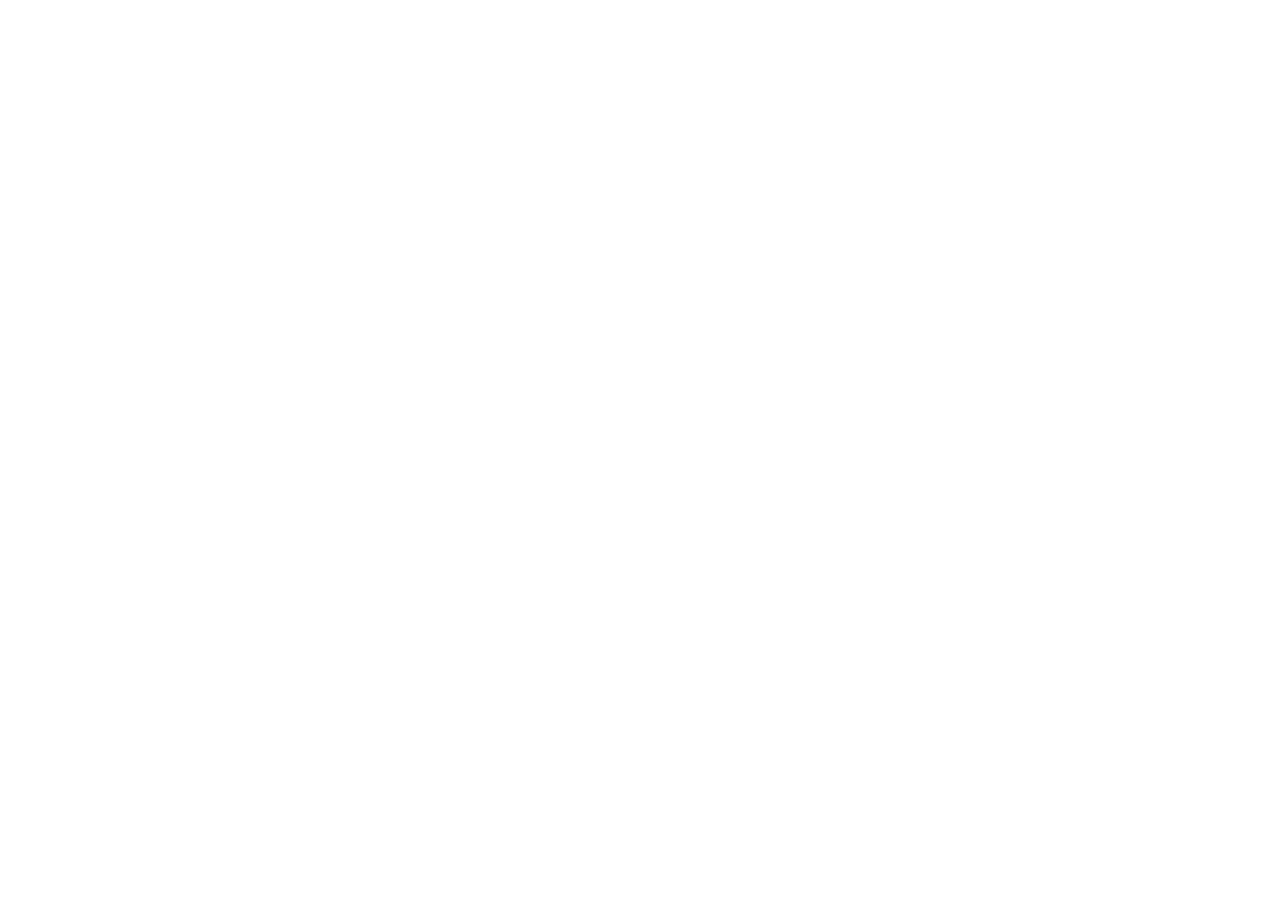
==== highscores.html @ 86d825ec "Created quiz and high score htmls" ====
<!DOCTYPE html>
<html lang="en">
<head>
    <meta charset="UTF-8">
    <meta http-equiv="X-UA-Compatible" content="IE=edge">
    <meta name="viewport" content="width=device-width, initial-scale=1.0">
    <title>High Scores</title>
</head>
<body>
    
</body>
</html>
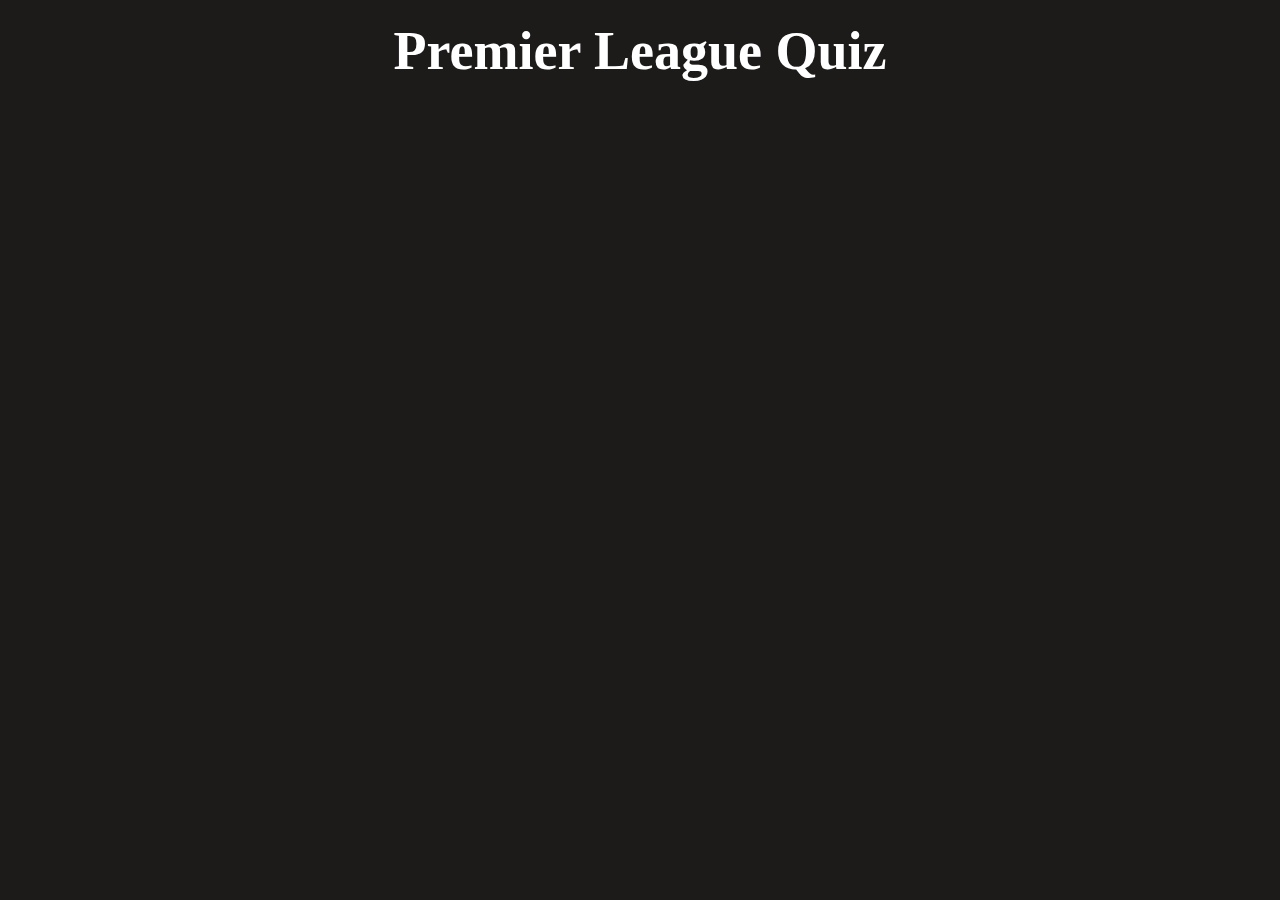
==== commit 1964d5a4: "Created quiz css and js files, added nav/home bar and body to quiz.html (question & answer format, s" ====
--- a/highscores.html
+++ b/highscores.html
@@ -4,9 +4,12 @@
     <meta charset="UTF-8">
     <meta http-equiv="X-UA-Compatible" content="IE=edge">
     <meta name="viewport" content="width=device-width, initial-scale=1.0">
+    <link rel="stylesheet" href="assets/css/style.css">
     <title>High Scores</title>
-</head>
-<body>
-    
-</body>
-</html>+    <!--Header/Navigation Bar-->
+    <div>
+        <nav href="index.html">
+        <h1>Premier League Quiz</h1>
+        </nav>
+    </div>
+</head>--- a/assets/css/style.css
+++ b/assets/css/style.css
@@ -0,0 +1,90 @@
+html {overflow-x: hidden}
+
+body {overflow-x: hidden}
+
+nav {
+    width: 100%;
+    display: flex;
+    justify-content: center;
+    align-items: center;
+    margin: 0 auto;
+    padding: 2rem;
+}
+
+body {
+    background-color: rgb(29, 26, 26)
+}
+
+* {
+    box-sizing: border-box;
+    margin: 0;
+    padding: 0;
+    font-size: 62.5%;
+    font-family: 'Nova Square', cursive;
+}
+
+h1 {
+    font-size: 5.4rem;
+    color: #fff;
+    margin-bottom: 5rem;
+}
+
+
+
+h2 {
+    font-size: 4.2rem;
+    margin-bottom: 4rem;
+
+}
+
+.container {
+    width: 100vw;
+    height: 50vh;
+    display: flex;
+    justify-content: center;
+    align-items: center;
+    max-width: 80rem;
+    margin: 0 auto;
+    padding: 2rem;
+    position: relative;
+    background-color: tomato;
+}
+
+.flex-column {
+    display: flex;
+    flex-direction: column;
+}
+
+.flex-center {
+    justify-content: center;
+    align-items: center;
+}
+
+.justify-center {
+    justify-content: center;
+}
+
+.text-center {
+    text-align: center;
+}
+
+.hidden {
+    display: none;
+}
+
+.btn {
+    font-size: 2.4rem;
+    padding: 2rem 0;
+    width: 30rem;
+    text-align: center;
+    margin-bottom: 1rem;
+    text-decoration: none;
+    color: rgb(28, 26, 26);
+    background: linear-gradient(90deg, rgb(18, 92, 255) 0%, rgb(0, 102, 255) 100%);
+    border-radius: 10px;
+}
+
+.fa-trophy {
+    font-size: 2.5rem;
+    margin-left: 1rem;
+}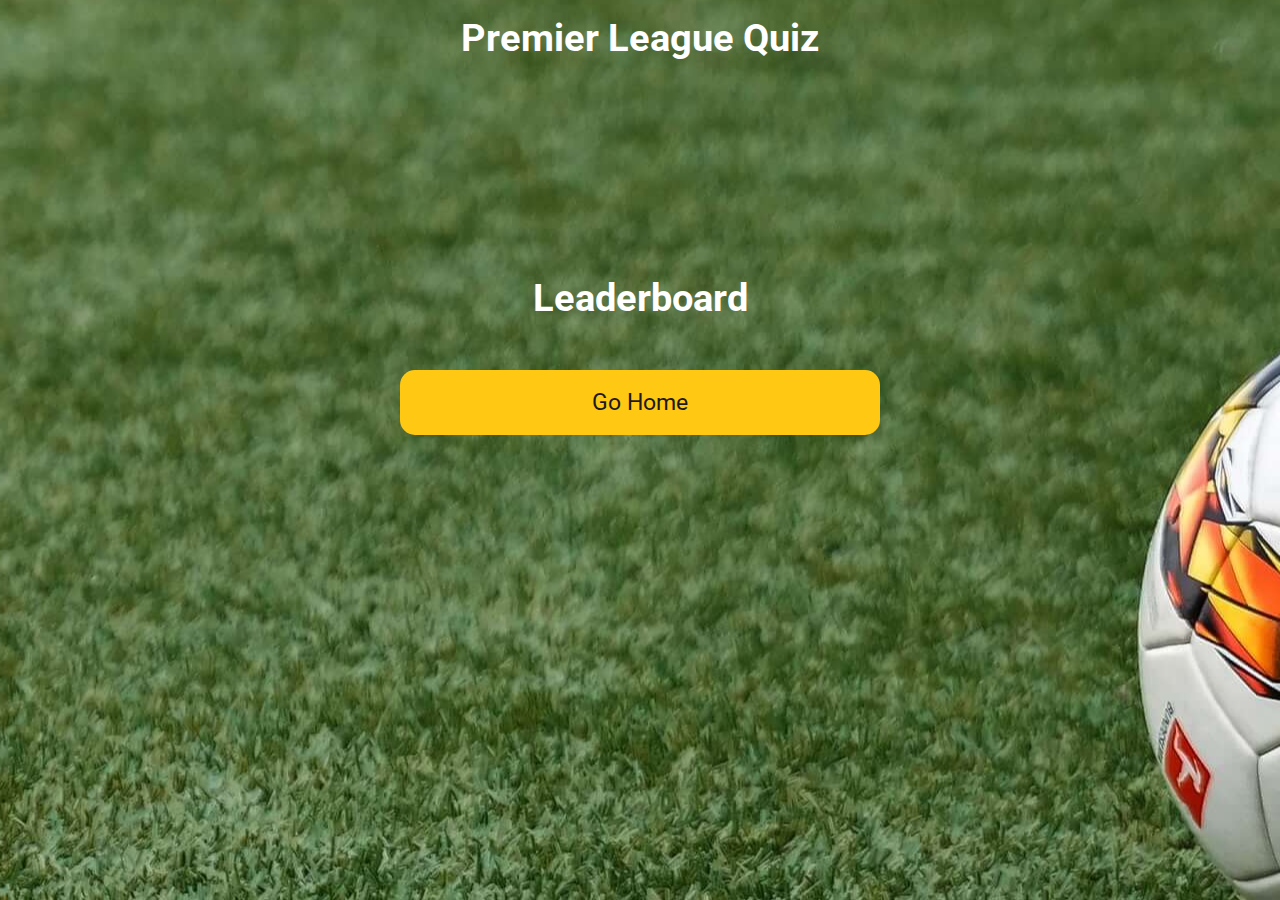
==== commit 6f5ccfbc: "created sript for java, created questions and answers for quiz, added complimentary football backgro" ====
--- a/highscores.html
+++ b/highscores.html
@@ -5,6 +5,7 @@
     <meta http-equiv="X-UA-Compatible" content="IE=edge">
     <meta name="viewport" content="width=device-width, initial-scale=1.0">
     <link rel="stylesheet" href="assets/css/style.css">
+    <link rel="stylesheet" href="highscores.css">
     <title>High Scores</title>
     <!--Header/Navigation Bar-->
     <div>
@@ -12,4 +13,15 @@
         <h1>Premier League Quiz</h1>
         </nav>
     </div>
-</head>+</head>
+<body>
+    <div class="container">
+        <div id="highScores" class="flex-center flex-column">
+            <h1 id="finalScore">Leaderboard</h1>
+            <ul id="highScoresList"></ul>
+            <a href="/" class="btn">Go Home<i class="fas fa-home"></i></a>
+        </div>
+    </div>
+    <script src="highscores.js"></script>
+</body>
+</html>--- a/assets/css/style.css
+++ b/assets/css/style.css
@@ -1,53 +1,45 @@
-html {overflow-x: hidden}
-
-body {overflow-x: hidden}
-
+@import url('https://fonts.googleapis.com/css2?family=Roboto:wght@700&display=swap');
+    
 nav {
-    width: 100%;
     display: flex;
     justify-content: center;
     align-items: center;
     margin: 0 auto;
-    padding: 2rem;
+    padding: 15px;
+    margin-bottom: 10px;
 }
 
 body {
-    background-color: rgb(29, 26, 26)
+    background: url('../images/soccer.jpg') no-repeat center center;
 }
 
 * {
     box-sizing: border-box;
     margin: 0;
     padding: 0;
-    font-size: 62.5%;
-    font-family: 'Nova Square', cursive;
+    font-size: 60%;
+    font-family: 'Roboto', cursive;
 }
 
 h1 {
-    font-size: 5.4rem;
-    color: #fff;
-    margin-bottom: 5rem;
+    font-size: 4rem;
+    color: rgb(255, 255, 255);
+    margin-bottom: 50px;
 }
 
-
-
 h2 {
-    font-size: 4.2rem;
-    margin-bottom: 4rem;
-
+    font-size: 3rem;
+    margin-bottom: 25px;
 }
 
 .container {
-    width: 100vw;
+    width: 50vw;
     height: 50vh;
     display: flex;
     justify-content: center;
     align-items: center;
-    max-width: 80rem;
     margin: 0 auto;
-    padding: 2rem;
-    position: relative;
-    background-color: tomato;
+    padding: 10px;
 }
 
 .flex-column {
@@ -75,16 +67,87 @@
 .btn {
     font-size: 2.4rem;
     padding: 2rem 0;
-    width: 30rem;
+    width: 50rem;
     text-align: center;
     margin-bottom: 1rem;
     text-decoration: none;
     color: rgb(28, 26, 26);
-    background: linear-gradient(90deg, rgb(18, 92, 255) 0%, rgb(0, 102, 255) 100%);
-    border-radius: 10px;
+    background: linear-gradient(90deg, rgb(255, 200, 18) 0%, rgb(255, 200, 18));
+    border-radius: 15px;
+}
+
+.btn:hover {
+    cursor: pointer;
+    box-shadow: 0 0.4rem 1.4rem 0 rgba(rgb(255, 200, 18, 0.795);
+    transition: transform 150ms;
+    transform: scale(1.03);
+}
+
+.btn[disabled]:hover {
+    cursor: not-allowed;
+    box-shadow: none;
+    transform: none;
+}
+
+#highscore-btn {
+    background: linear-gradient(90deg, rgb(255, 247, 9) 0%, rgb(240, 221, 6) 100%);
+}
+
+#highscore-btn:hover {
+    box-shadow: 0 0.4rem 1.4rem 0 rgba(255,255,0,0.5)
+}
+
+.fa-futbol {
+    font-size: 2.5rem;
+    color: white;
+    margin-left: 1rem;
 }
 
 .fa-trophy {
     font-size: 2.5rem;
     margin-left: 1rem;
-}+}
+
+/* End Page CSS */
+.end-form-container {
+    width: 100%;
+    display: flex;
+    flex-direction: column;
+    align-items: center;
+    max-width: 30rem;
+}
+
+input {
+    margin-bottom: 1rem;
+    width: 20rem;
+    padding: 1.5rem;
+    font-size: 1.8rem;
+    border: none;
+    box-shadow: 0 0.1rem 1.4rem 0 rgba(86, 185, 235, 0.5);
+}
+
+input::placeholder {
+    color: #aaa;
+}
+
+#username {
+    margin-bottom: 3rem;
+    width: 100%;
+    outline: none;
+}
+
+#end-text {
+    font-size: 2.4rem;
+    color: #fff;
+    text-align: center;
+}
+
+#saveScoreBtn {
+    border: none;
+}
+
+.fa-home {
+    margin-left: 1rem;
+    font-size: 2rem;
+    color: rgb(28, 26, 26)
+}
